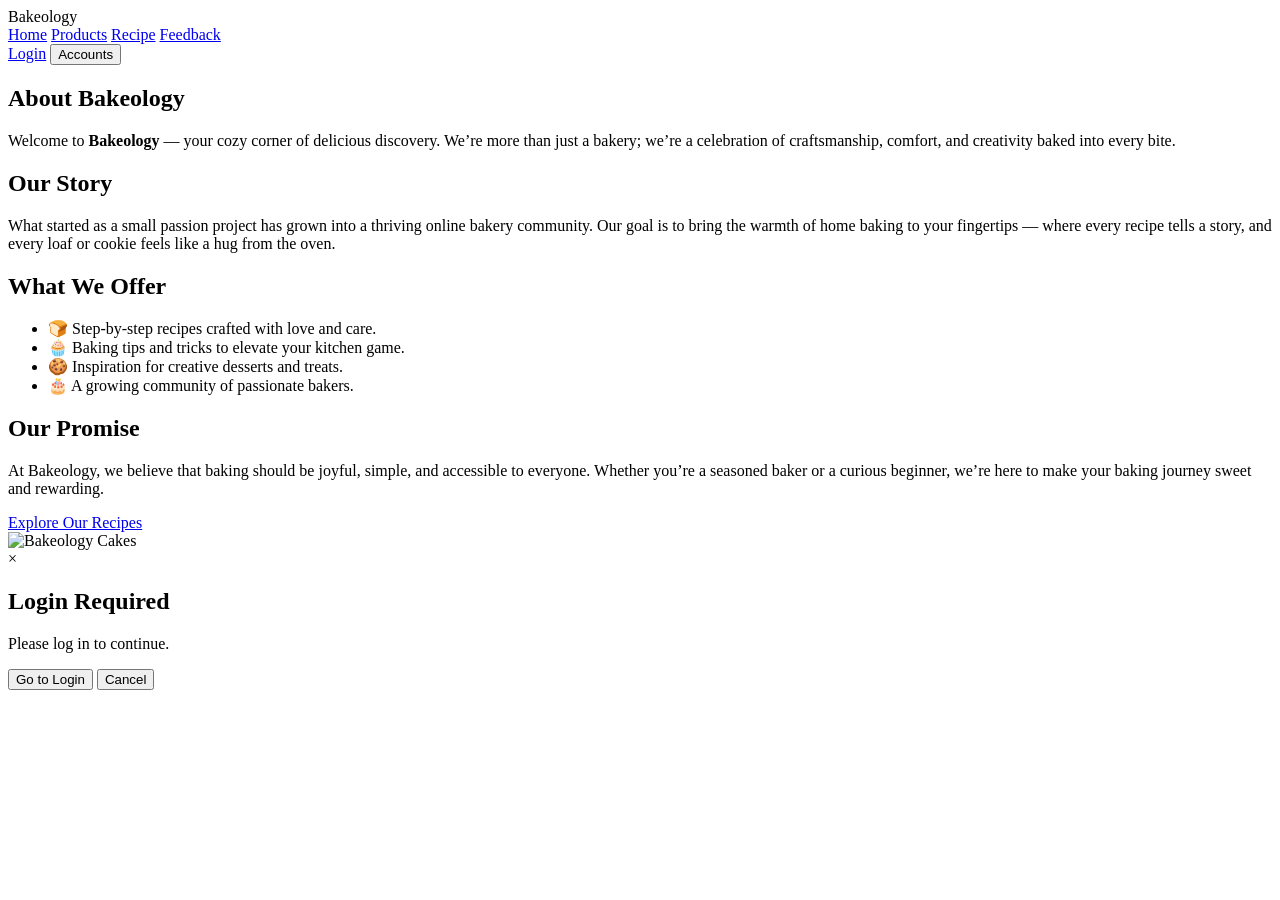
==== html/about.html @ 785b4b15 "Add files via upload" ====
<!DOCTYPE html>
<html lang="en">
<head>
  <meta charset="UTF-8">
  <meta name="viewport" content="width=device-width, initial-scale=1.0">
  <title>About Bakeology</title>
  <link rel="stylesheet" href="/style/about.css">
</head>
<body>
  <header>
    <div class="logo">Bakeology</div>
    <nav>
      <a href="index.html" class="">Home</a>
      <a href="product.html" class="nav-link">Products</a>
      <a href="packaging.html" class="recipe">Recipe</a>
      <a href="hotline.html" class="recipe1">Feedback</a>
    </nav>
    <div class="account">
      <a id="acc" href="login.html">Login</a>
      <button class="register">Accounts</button>
    </div>
  </header>

  <main>
    <section class="about-section">
      <div class="about-text">
        <h1>About <span>Bakeology</span></h1>
        <p class="intro">
          Welcome to <strong>Bakeology</strong> — your cozy corner of delicious discovery. 
          We’re more than just a bakery; we’re a celebration of craftsmanship, comfort, and creativity baked into every bite.
        </p>

        <h2>Our Story</h2>
        <p>
          What started as a small passion project has grown into a thriving online bakery community.
          Our goal is to bring the warmth of home baking to your fingertips — where every recipe tells a story, and every loaf or cookie feels like a hug from the oven.
        </p>

        <h2>What We Offer</h2>
        <ul>
          <li>🍞 Step-by-step recipes crafted with love and care.</li>
          <li>🧁 Baking tips and tricks to elevate your kitchen game.</li>
          <li>🍪 Inspiration for creative desserts and treats.</li>
          <li>🎂 A growing community of passionate bakers.</li>
        </ul>

        <h2>Our Promise</h2>
        <p>
          At Bakeology, we believe that baking should be joyful, simple, and accessible to everyone.
          Whether you’re a seasoned baker or a curious beginner, we’re here to make your baking journey sweet and rewarding.
        </p>

        <a href="product.html" class="explore-btn">Explore Our Recipes</a>
      </div>

      <div class="about-image">
        <img src="/images/cakes-removebg-preview.png" alt="Bakeology Cakes">
      </div>
    </section>
  </main>
<div id="loginPopup" class="login-popup">
  <div class="popup-content">
    <span class="close-popup">&times;</span>
    <div class="popup-body">
    
      <h2>Login Required</h2>
      <p>Please log in to continue.</p>
      <div class="popup-buttons">
        <button id="goLogin" class="btn-go">Go to Login</button>
        <button id="cancelPopup" class="btn-cancel">Cancel</button>
      </div>
    </div>
  </div>
</div>


<script src="/js/about.js"></script>


</body>
</html>
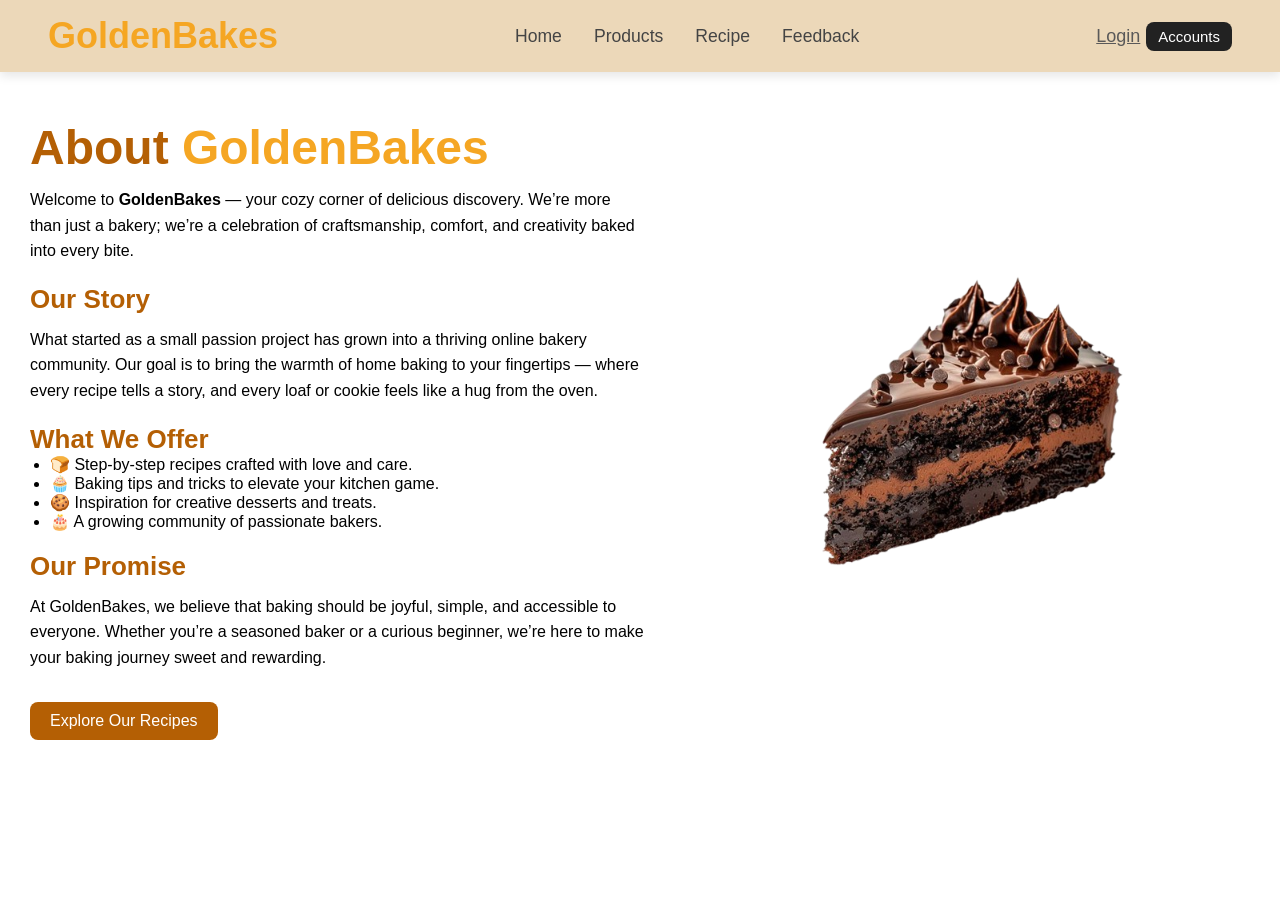
==== commit 73fb924f: "final" ====
--- a/html/about.html
+++ b/html/about.html
@@ -5,15 +5,16 @@
   <meta name="viewport" content="width=device-width, initial-scale=1.0">
   <title>About Bakeology</title>
   <link rel="stylesheet" href="/style/about.css">
+  <link rel="stylesheet" href="/style/general.css">
 </head>
 <body>
   <header>
-    <div class="logo">Bakeology</div>
+    <div class="logo">GoldenBakes</div>
     <nav>
-      <a href="index.html" class="">Home</a>
-      <a href="product.html" class="nav-link">Products</a>
-      <a href="packaging.html" class="recipe">Recipe</a>
-      <a href="hotline.html" class="recipe1">Feedback</a>
+      <a href="index.html">Home</a>
+      <a href="#" class="nav-link">Products</a>
+      <a href="#" class="nav-link">Recipe</a>
+      <a href="#" class="nav-link">Feedback</a>
     </nav>
     <div class="account">
       <a id="acc" href="login.html">Login</a>
@@ -24,9 +25,9 @@
   <main>
     <section class="about-section">
       <div class="about-text">
-        <h1>About <span>Bakeology</span></h1>
+        <h1>About <span>GoldenBakes</span></h1>
         <p class="intro">
-          Welcome to <strong>Bakeology</strong> — your cozy corner of delicious discovery. 
+          Welcome to <strong>GoldenBakes</strong> — your cozy corner of delicious discovery. 
           We’re more than just a bakery; we’re a celebration of craftsmanship, comfort, and creativity baked into every bite.
         </p>
 
@@ -46,11 +47,11 @@
 
         <h2>Our Promise</h2>
         <p>
-          At Bakeology, we believe that baking should be joyful, simple, and accessible to everyone.
+          At GoldenBakes, we believe that baking should be joyful, simple, and accessible to everyone.
           Whether you’re a seasoned baker or a curious beginner, we’re here to make your baking journey sweet and rewarding.
         </p>
 
-        <a href="product.html" class="explore-btn">Explore Our Recipes</a>
+        <a href="#" class="explore-btn">Explore Our Recipes</a>
       </div>
 
       <div class="about-image">
@@ -58,11 +59,10 @@
       </div>
     </section>
   </main>
-<div id="loginPopup" class="login-popup">
-  <div class="popup-content">
-    <span class="close-popup">&times;</span>
-    <div class="popup-body">
-    
+
+  <div id="loginPopup" class="popup">
+    <div class="popup-content">
+      <span class="close-popup">&times;</span>
       <h2>Login Required</h2>
       <p>Please log in to continue.</p>
       <div class="popup-buttons">
@@ -71,11 +71,7 @@
       </div>
     </div>
   </div>
-</div>
 
-
-<script src="/js/about.js"></script>
-
-
+  <script src="/js/about.js"></script>
 </body>
 </html>
--- a/style/about.css
+++ b/style/about.css
@@ -0,0 +1,149 @@
+
+main {
+  padding: 120px 30px 60px; 
+}
+
+.about-section {
+  display: flex;
+  flex-wrap: wrap;
+  gap: 40px;
+  align-items: center;
+  justify-content: center;
+}
+
+.about-text {
+  flex: 1 1 400px;
+}
+
+.about-text h1 {
+  font-size: 48px;
+  color: #b45f04;
+}
+
+.about-text h1 span {
+  color: #f5a623;
+}
+
+.about-text h2 {
+  font-size: 26px;
+  margin-top: 20px;
+  color: #b45f04;
+}
+
+.about-text p {
+  font-size: 16px;
+  line-height: 1.6;
+  margin: 12px 0;
+}
+
+.about-text ul {
+  margin-left: 20px;
+  margin-bottom: 20px;
+  font-size: 16px;
+}
+
+.explore-btn {
+  display: inline-block;
+  background: #b45f04;
+  color: #fff;
+  padding: 10px 20px;
+  border-radius: 8px;
+  text-decoration: none;
+  margin-top: 20px;
+  transition: background 0.3s;
+}
+
+.explore-btn:hover {
+  background: #8e4500;
+}
+
+.about-image {
+  flex: 1 1 350px;
+  display: flex;
+  justify-content: center;
+}
+
+.about-image img {
+  width: 100%;
+  max-width: 400px;
+  border-radius: 15px;
+}
+
+.popup {
+  display: none;
+  position: fixed;
+  top: 0; left: 0;
+  width: 100%; height: 100%;
+  backdrop-filter: blur(5px);
+  background: rgba(0,0,0,0.5);
+  justify-content: center;
+  align-items: center;
+  z-index: 2000;
+}
+
+.popup-content {
+  background: #fffaf3;
+  padding: 30px 25px;
+  border-radius: 12px;
+  text-align: center;
+  max-width: 400px;
+  width: 90%;
+  box-shadow: 0 12px 35px rgba(0,0,0,0.25);
+}
+
+.popup-content h2 {
+  color: #b45f04;
+  font-size: 24px;
+  margin-bottom: 10px;
+}
+
+.popup-content p {
+  font-size: 16px;
+  margin-bottom: 20px;
+}
+
+.popup-buttons {
+  display: flex;
+  gap: 10px;
+}
+
+.popup-buttons button {
+  flex: 1;
+  padding: 10px 0;
+  font-size: 16px;
+  border-radius: 8px;
+  border: none;
+  cursor: pointer;
+}
+
+.btn-go {
+  background: #b45f04;
+  color: #fff;
+}
+
+.btn-go:hover {
+  background: #8e4500;
+}
+
+.btn-cancel {
+  background: #ddd;
+  color: #333;
+}
+
+.btn-cancel:hover {
+  background: #bbb;
+}
+
+/* RESPONSIVE */
+@media (max-width: 900px) {
+  .about-section {
+    flex-direction: column-reverse;
+    text-align: center;
+  }
+  .about-text {
+    width: 90%;
+  }
+  .about-image img {
+    max-width: 300px;
+  }
+}
--- a/style/general.css
+++ b/style/general.css
@@ -0,0 +1,90 @@
+html {
+  overflow-y: scroll;
+}
+
+* {
+  margin: 0;
+  padding: 0;
+  box-sizing: border-box;
+  font-family: 'Poppins', sans-serif;
+}
+header {
+  position: fixed;
+  top: 0;
+  left: 0;
+  width: 100%;
+  z-index: 9999;
+  background-color: #ecd8b9;
+  padding: 12px 48px;
+  display: flex;
+  justify-content: space-between;
+  align-items: center;
+  box-shadow: 0 4px 10px rgba(0,0,0,0.1);
+  height: 72px;       
+  min-width: 1000px;   
+  margin-bottom: 50-px;
+}
+header nav {
+  display: flex;
+  gap: 16px; 
+}
+.account {
+  display: flex;
+  gap: 12px;
+}
+
+
+header * {
+  flex-shrink: 0;        
+}
+body {
+  overflow-x: hidden; 
+}
+
+
+.logo {
+  font-weight: bold;
+  font-size: 36px;
+  color: #f5a623;
+}
+
+nav a {
+  margin: 0 8px;
+  color: #444;
+  text-decoration: none;
+  font-size: 17.6px;
+}
+
+.account {
+  color: #f5a623;
+  display: flex;
+  align-items: center;
+  gap: 6px;
+}
+
+.register {
+  background: #222;
+  color: white;
+  border: none;
+  border-radius: 8px;
+  padding: 6px 12px;
+  cursor: pointer;
+  font-size: 15px;
+}
+
+
+nav a:hover {
+  color: #f5a623;
+  transition: color 0.2s ease;
+}
+#acc{
+  color: rgb(90, 89, 89);
+  font-size: 18px;
+}
+
+
+.register:hover {
+  background: #000;
+  transform: scale(1.05);
+  transition: all 0.2s ease;
+}
